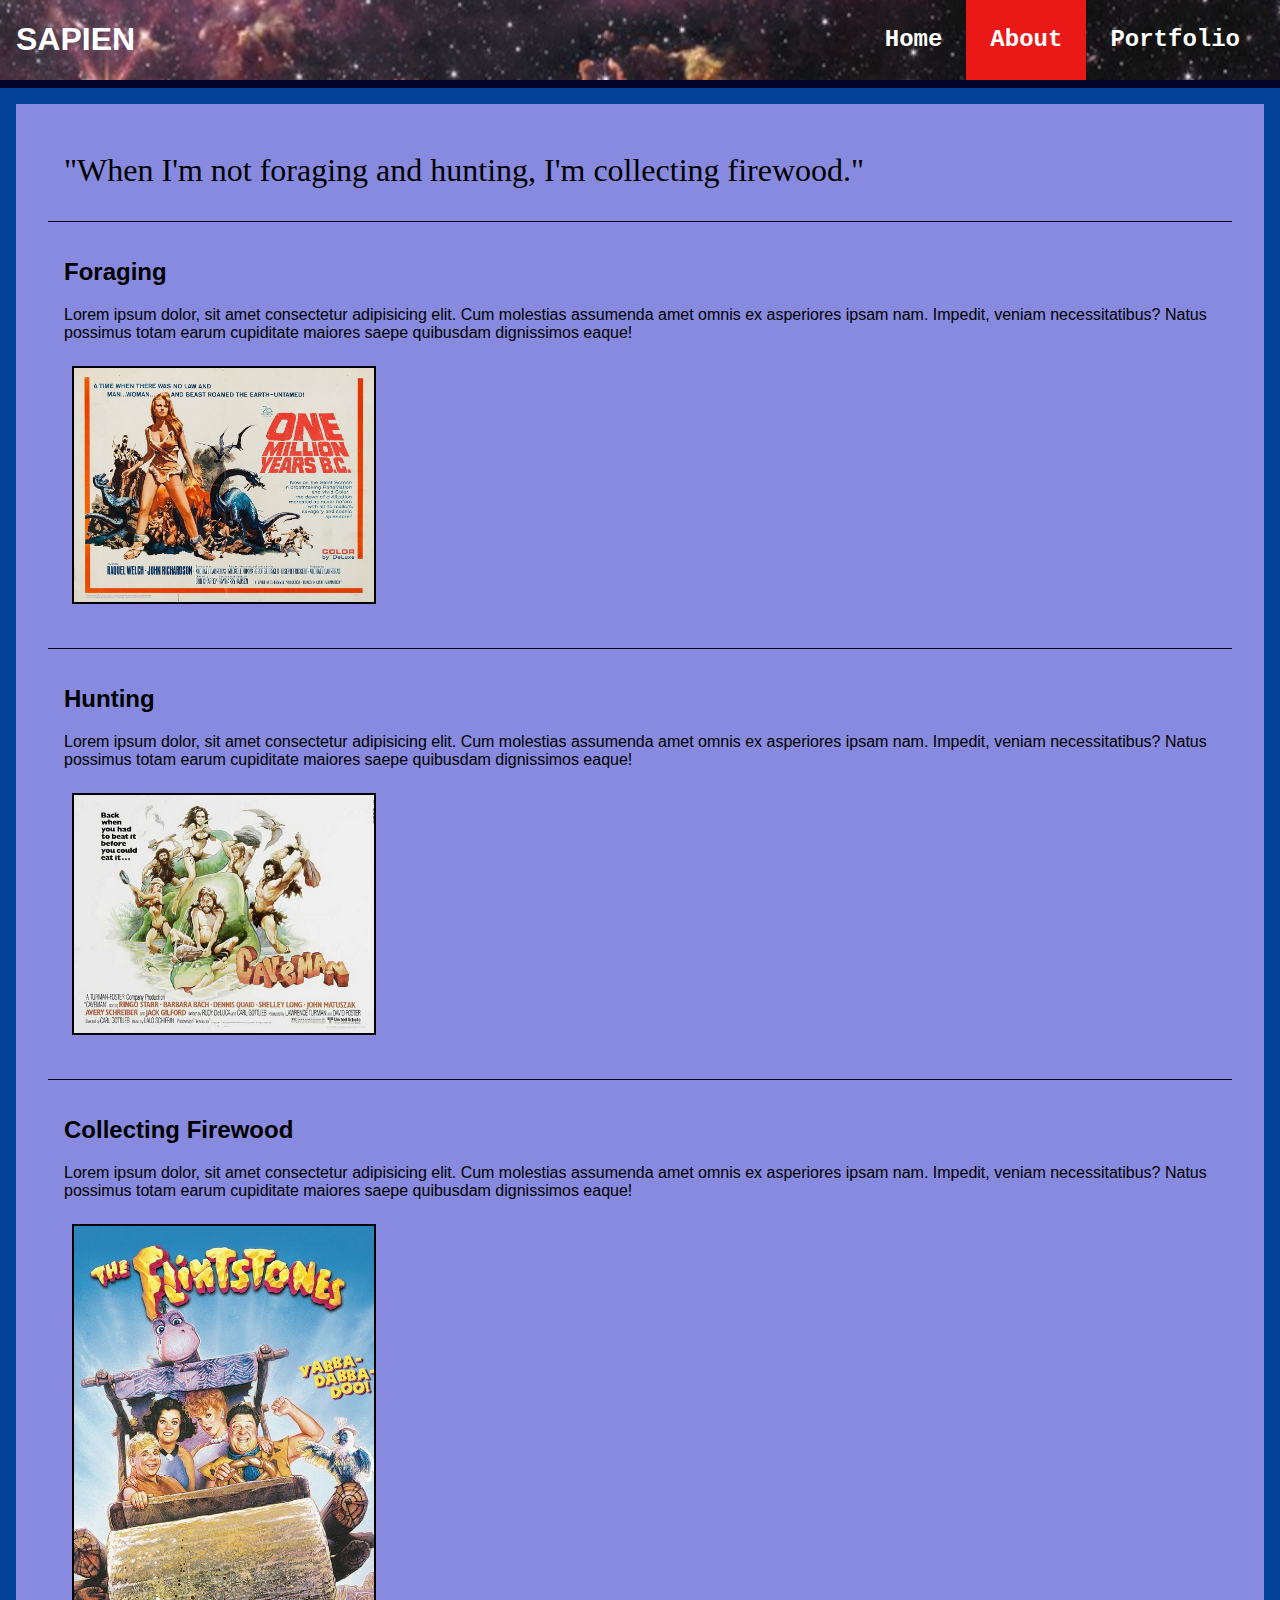
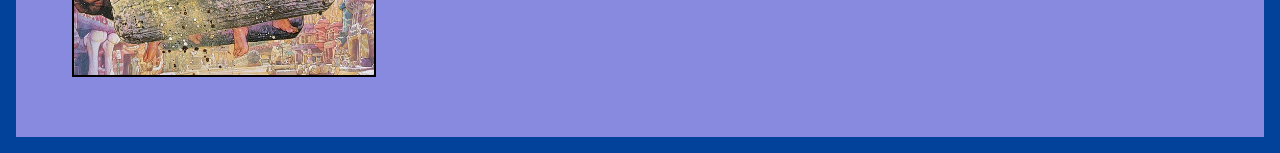
==== about.html @ 0c13f831 "init project from Personal Website P1" ====
<!DOCTYPE html>
<html lang="en">
  <head>
    <meta charset="UTF-8" />
    <meta name="viewport" content="width=device-width, initial-scale=1.0" />

    <link rel="stylesheet" href="style.css" />

    <title>About</title>
    <style>

    </style>
  </head>
  <body class="body-portfolio">
    <main>
      <header id="main-header">
        <!-- TITLE -->
        <div id="header-title">
          <h1>SAPIEN</h1>
        </div>
        <!-- NAV -->
        <nav>
          <a href="index.html">Home</a>
          <a href="about.html" class="selected">About</a>
          <a href="portfolio.html">Portfolio</a>
        </nav>
      </header>
      
      <section class="section-main">
        <h1 class="about-quote">"When I'm not foraging and hunting, I'm collecting firewood."</h1>
        <section class="section-about-2">
          <h2>Foraging</h2>
          <p>
            Lorem ipsum dolor, sit amet consectetur adipisicing elit. Cum
            molestias assumenda amet omnis ex asperiores ipsam nam. Impedit,
            veniam necessitatibus? Natus possimus totam earum cupiditate maiores
            saepe quibusdam dignissimos eaque!
          </p>
          <div>
            <img src="img/one-millions-years.png" alt="Movie: One Millions Years BC" />
          </div>
        </section>
        
        <section class="section-about-2">
          <h2>Hunting</h2>
          <p>
            Lorem ipsum dolor, sit amet consectetur adipisicing elit. Cum
            molestias assumenda amet omnis ex asperiores ipsam nam. Impedit,
            veniam necessitatibus? Natus possimus totam earum cupiditate maiores
            saepe quibusdam dignissimos eaque!
          </p>
          <div>
            <img src="img/caveman.png" alt="Movie: Caveman" />
          </div>
        </section>

        <section class="section-about-2">
          <h2>Collecting Firewood</h2>
          <p>
            Lorem ipsum dolor, sit amet consectetur adipisicing elit. Cum
            molestias assumenda amet omnis ex asperiores ipsam nam. Impedit,
            veniam necessitatibus? Natus possimus totam earum cupiditate maiores
            saepe quibusdam dignissimos eaque!
          </p>
          <div>
            <img src="img/flintstones.png" alt="Movie: The Flintstones" />
          </div>
        </section>
    </main>
    
  </body>
</html>
---- style.css ----
@media only screen and (max-width: 500px) {
  #main-header {
    flex-direction: column;
  }
  nav {
    flex-flow: column;

  }

}

body {
  background-color: rgb(3, 66, 154);
  margin: 0;
  padding: 0;
  font-family:'Segoe UI', Tahoma, Geneva, Verdana, sans-serif;
}

main {
  width: 100%;
  /* box-sizing: border-box; */
  margin: 0;
  padding: 0;
}

 main > header {
  
  /* PERSISTENT HEADER */
  position: sticky;
  top: 0;

  background-color: purple;
  background-image: url(img/space-background.png);
  -webkit-background-size: cover;
  -moz-background-size: cover;
  -o-background-size: cover;
  background-size: cover;
  background-color: rgb(18, 4, 98);

  display: flex;
  justify-content: space-between;
  align-items: stretch;
  
  padding: 0 1em 0 1em  ;
  border-style: solid;
  border-width: 0 0 0.5em 0;
  border-color: rgb(3, 3, 44);

 }



#header-title {
  /* background-color: blue; */
  color: white;
  display: inline-block;
  box-sizing: border-box; */
  padding: 0 1em 0 1em;
  align-content: center;
}


nav {
  display: flex;
  justify-content: space-between;
  /* padding: 0 2em 0 0; */
  color: white;
}

nav > * {
  padding: 1em;
  align-content: center;
  font-family: "Courier New", Courier, monospace;
  font-weight: bolder;
  font-size: x-large;
  color: white;
}

nav > a {
  text-decoration: none !important;
}

nav > a:hover {
  background-color: white;
  color: black;
}

.selected {
  background-color: rgb(235, 24, 24);
}

img {
  border-style: solid;
  border-width: 2px;
  margin: 0.5em;
}

section {
  background-color: rgb(135, 138, 222);
  margin: 1em;
  padding: 1em;
}

.main-menu {
  display: flex;
  flex-direction: row;
  /* justify-content: center; */
  /* align-items: center; */
}
.main-menu > .header-item > h3 {
  margin: auto;
  /* text-align: center; */
  display: inline-table;
  /* vertical-align: middle; */
  background-color: chartreuse;
}
.header-item {
  box-sizing: border-box;
  display: flex;
  padding: 0.5em;
  background-color: blue;
}
.header-name {
  font-weight: bold;
  font-size: large;
  margin-left: 0%;
}

img {
  /* max-width: 100%; */
  height: auto;
  max-width: 300px;
  width: -moz-available;
  width: -webkit-fill-available;
}

.about-quote {
  box-sizing: border-box;
  margin: 1em;
  font-weight: 300;
  font-size: 2rem;
  font-family: 'Times New Roman', Times, serif;

}

.section-about {
  border-style: solid;
  border-width: 2px;
}

.section-about-2 {
  background-color: rgb(248, 248, 248, 0);
  border-style: solid;
  border-width: 1px 0 0 0;
  /* border-width: 2px; */

}
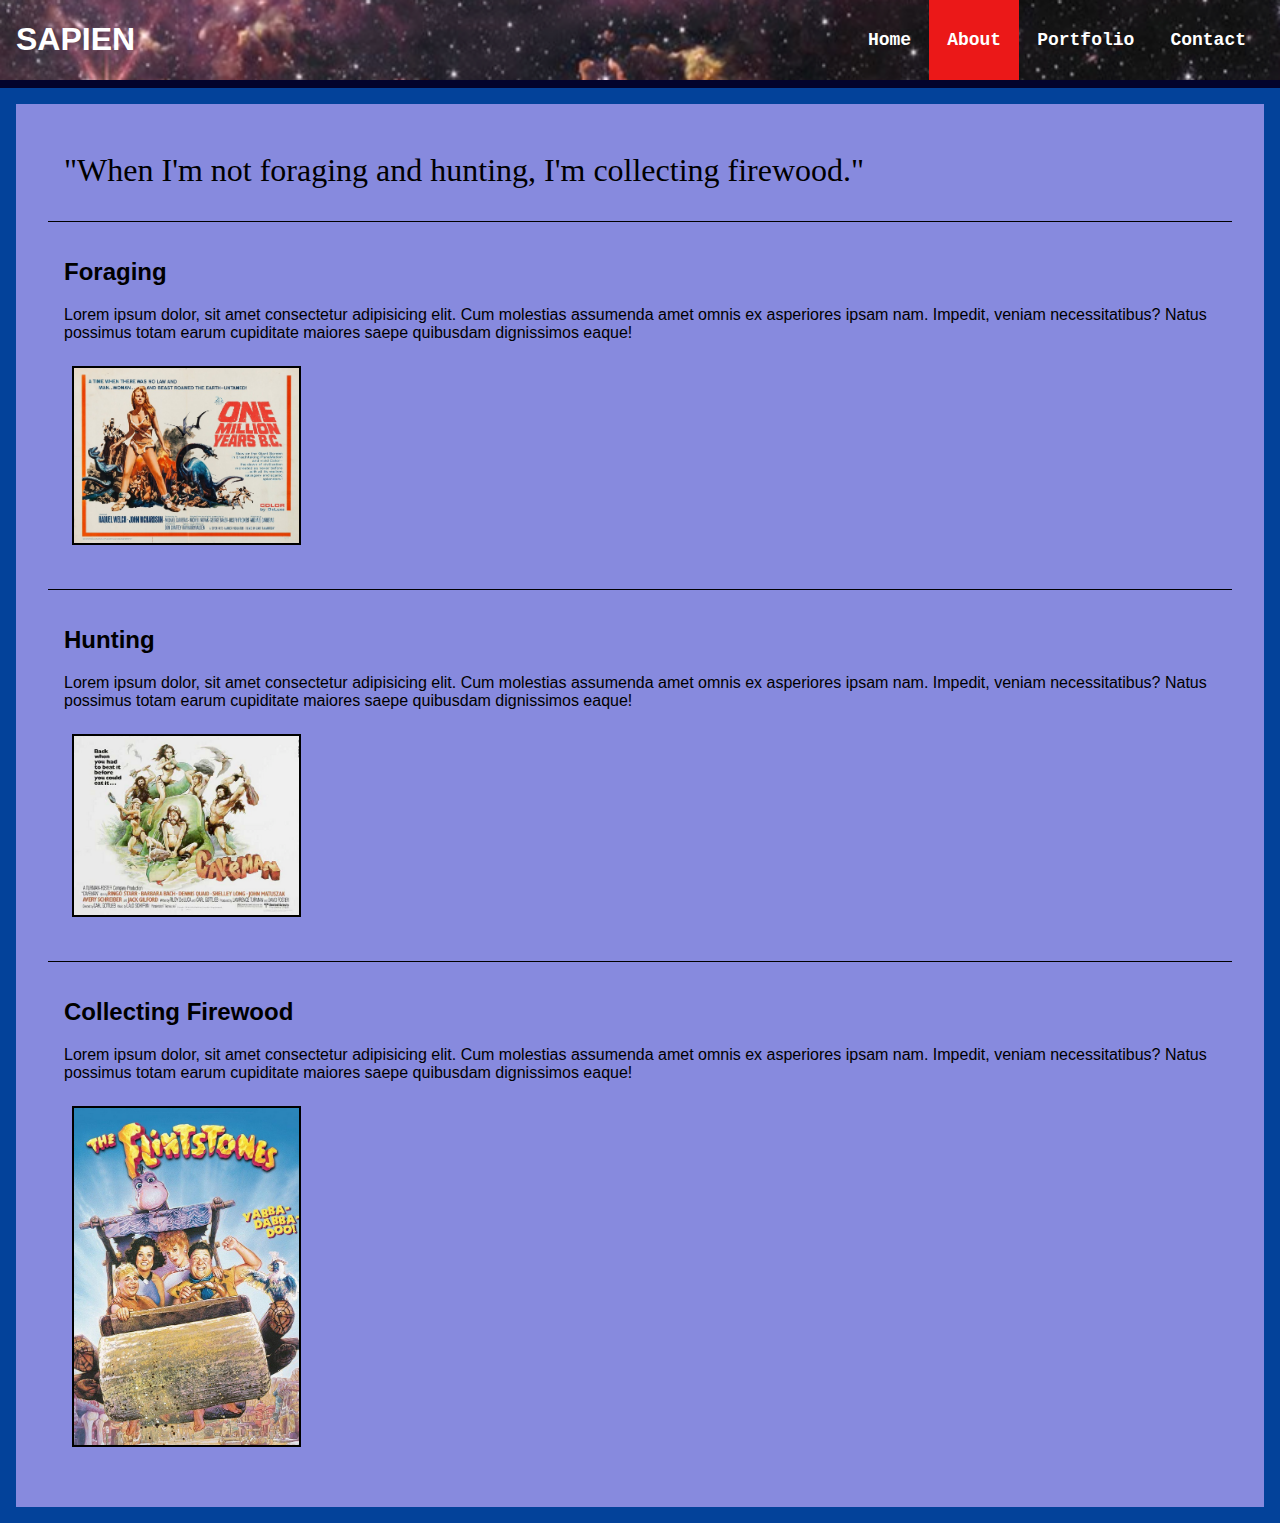
==== commit f471ac23: "implemented new contact form, add some css for transition" ====
--- a/about.html
+++ b/about.html
@@ -23,6 +23,7 @@
           <a href="index.html">Home</a>
           <a href="about.html" class="selected">About</a>
           <a href="portfolio.html">Portfolio</a>
+          <a href="contact.html">Contact</a>
         </nav>
       </header>
       
--- a/style.css
+++ b/style.css
@@ -72,7 +72,7 @@
   align-content: center;
   font-family: "Courier New", Courier, monospace;
   font-weight: bolder;
-  font-size: x-large;
+  font-size: large;
   color: white;
 }
 
@@ -126,14 +126,49 @@
   margin-left: 0%;
 }
 
+/* proportional-units */
 img {
-  /* max-width: 100%; */
   height: auto;
-  max-width: 300px;
+  max-width: 25vh;
   width: -moz-available;
   width: -webkit-fill-available;
 }
 
+.image-fadeIn {
+  opacity: 0;
+  /* display: none; */
+
+  transition: 1s opacity ease-in;
+	-moz-transition: 1s opacity ease-in;
+	-webkit-transition: 1s opacity ease-in;
+
+  -webkit-animation: 5s show;
+    -moz-animation: 5s show;
+    -ms-animation: 5s show;
+    animation: 5s show;
+}
+/* .image-fadeIn:hover {
+  opacity: 1;
+} */
+
+@-webkit-keyframes show {
+  from { opacity: 0 }
+  to { opacity: 1 }
+}
+@-moz-keyframes show {
+  from { opacity: 0 }
+  to { opacity: 1 }
+}
+@-ms-keyframes show {
+  from { opacity: 0 }
+  to { opacity: 1 }
+}
+@keyframes show {
+  from { opacity: 0 }
+  to { opacity: 1 }
+}
+
+/* box-sizing */
 .about-quote {
   box-sizing: border-box;
   margin: 1em;
@@ -152,7 +187,7 @@
   background-color: rgb(248, 248, 248, 0);
   border-style: solid;
   border-width: 1px 0 0 0;
-  /* border-width: 2px; */
+  
 
 }
 
